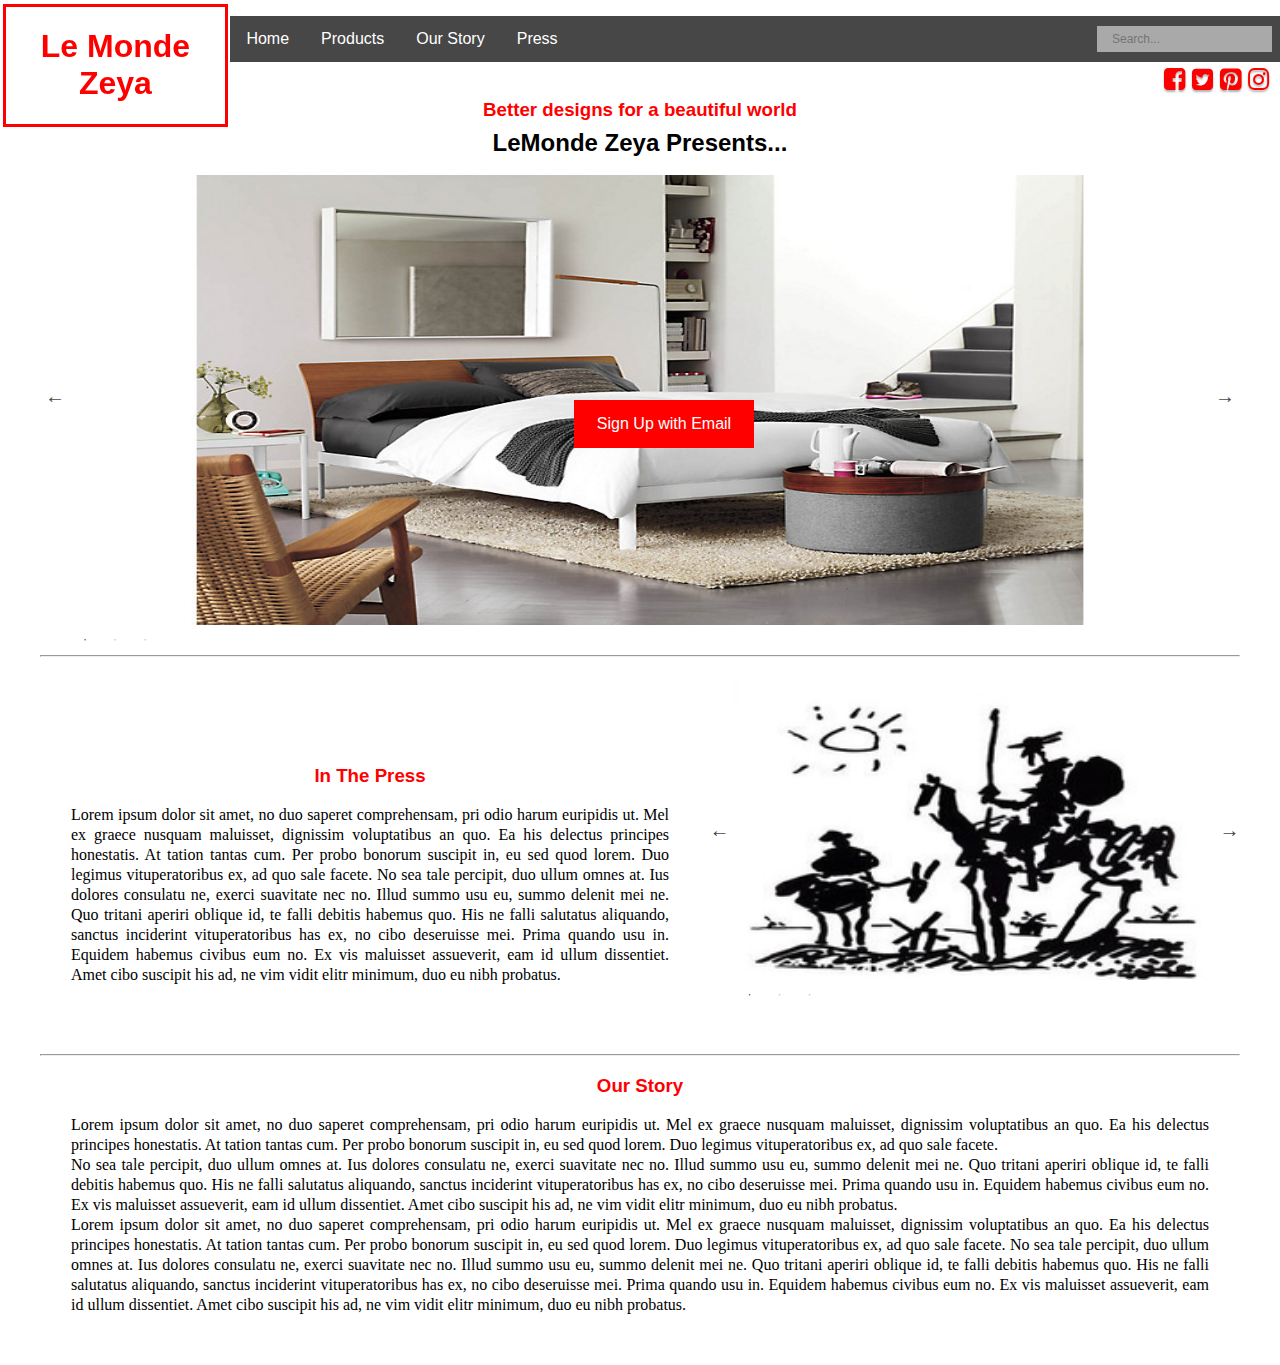
==== index-updated.html @ bb53a171 "added updated index (homepage) files, with fixed search and new styling" ====
<!DOCTYPE html>
<html>
<head>
  <meta charset="utf-8">
  <meta name="viewport" content="width=device-width, initial-scale=1">
	<title>Le Monde Zeya- Unique home decor products, from exclusive upcoming artists and designers</title>
	<link rel="stylesheet" type="text/css" href="font-awesome4/css/font-awesome.min.css">
  <link rel="stylesheet" type="text/css" href="slick/slick.css"/>
  <link rel="stylesheet" type="text/css" href="slick/slick-theme.css"/>
  <link rel="stylesheet" type="text/css" href="index-updated.css">
</head>

<body>
<div class="wrapper">
      <div class="background"> </div>

<nav>
<div class="title"><h1>Le Monde Zeya</h1></div>
<ul>
  <li><a href="index-updated.html">Home</a></li>
  <li><a href="product-page.html">Products</a></li>
  <li><a href="#ourStory">Our Story</a></li>
  <li><a href="#press">Press</a></li>
</ul>

  <input id="search" type="search" size="30" placeholder="Search..." />


<div class="social-media">
<a href="#"><i class="fa fa-facebook-square"></i></a>
<a href="#"><i class="fa fa-twitter-square"></i></a>
<a href="#"><i class="fa fa-pinterest-square"></i></a>
<a href="#"><i class="fa fa-instagram"></i></a>	
</div>
</nav> 

<div class="inner-wrapper">

  <h3>Better designs for a beautiful world</h3>
        <h2>LeMonde Zeya Presents...</h2>


  <div class="mainCarousel">
    <div><img src="IMAGES/PD_30478_ENV1.jpg"><a href="product-page.html"><div class="signUp">Sign Up with Email</div></a></div>
    <div><img src="IMAGES/IMG_2293.jpg"><a href="product-page.html"><div class="signUp">Sign Up with Email</div></a></div>
    <div><img src="IMAGES/IMG_4759.jpg"><a href="product-page.html"><div class="signUp">Sign Up with Email</div></a></div>
  </div>
  <hr>
  <div id="press">
  <h3>In The Press</h3>
  <p>
  Lorem ipsum dolor sit amet, no duo saperet comprehensam, pri odio harum euripidis ut. Mel ex graece nusquam maluisset, dignissim voluptatibus an quo. Ea his delectus principes honestatis. At tation tantas cum. Per probo bonorum suscipit in, eu sed quod lorem. Duo legimus vituperatoribus ex, ad quo sale facete.

  No sea tale percipit, duo ullum omnes at. Ius dolores consulatu ne, exerci suavitate nec no. Illud summo usu eu, summo delenit mei ne. Quo tritani aperiri oblique id, te falli debitis habemus quo. His ne falli salutatus aliquando, sanctus inciderint vituperatoribus has ex, no cibo deseruisse mei.

  Prima quando usu in. Equidem habemus civibus eum no. Ex vis maluisset assueverit, eam id ullum dissentiet. Amet cibo suscipit his ad, ne vim vidit elitr minimum, duo eu nibh probatus.
  </p>
  </div>

  <div class="smallCarousel">
    <div><img src="IMAGES/don-quixote--framed8x.jpg"></div>
    <div><img src="IMAGES/IMG_0291z.jpg"></div>
    <div><img src="IMAGES/IMG_4379x.jpg"></div>
  </div>
  <hr>
  <div id="ourStory">
  <h3>Our Story</h3>
  <p>
  Lorem ipsum dolor sit amet, no duo saperet comprehensam, pri odio harum euripidis ut. Mel ex graece nusquam maluisset, dignissim voluptatibus an quo. Ea his delectus principes honestatis. At tation tantas cum. Per probo bonorum suscipit in, eu sed quod lorem. Duo legimus vituperatoribus ex, ad quo sale facete.
  </p>
  <p> 
  No sea tale percipit, duo ullum omnes at. Ius dolores consulatu ne, exerci suavitate nec no. Illud summo usu eu, summo delenit mei ne. Quo tritani aperiri oblique id, te falli debitis habemus quo. His ne falli salutatus aliquando, sanctus inciderint vituperatoribus has ex, no cibo deseruisse mei. Prima quando usu in. Equidem habemus civibus eum no. Ex vis maluisset assueverit, eam id ullum dissentiet. Amet cibo suscipit his ad, ne vim vidit elitr minimum, duo eu nibh probatus.
  </p>
  <p> Lorem ipsum dolor sit amet, no duo saperet comprehensam, pri odio harum euripidis ut. Mel ex graece nusquam maluisset, dignissim voluptatibus an quo. Ea his delectus principes honestatis. At tation tantas cum. Per probo bonorum suscipit in, eu sed quod lorem. Duo legimus vituperatoribus ex, ad quo sale facete. No sea tale percipit, duo ullum omnes at. Ius dolores consulatu ne, exerci suavitate nec no. Illud summo usu eu, summo delenit mei ne. Quo tritani aperiri oblique id, te falli debitis habemus quo. His ne falli salutatus aliquando, sanctus inciderint vituperatoribus has ex, no cibo deseruisse mei. Prima quando usu in. Equidem habemus civibus eum no. Ex vis maluisset assueverit, eam id ullum dissentiet. Amet cibo suscipit his ad, ne vim vidit elitr minimum, duo eu nibh probatus.
  </p>

  </div>

<div class="clearfix"></div>
</div>
</div>

<script type="text/javascript" src="jquery-3.2.1.min.js"></script>
<script type="text/javascript" src="slick/slick.min.js"></script>
<script type="text/javascript" src="jquery.mark.js"></script>
<script type="text/javascript" src="index.js"></script>
</body>
</html>
---- index-updated.css ----
/*START WIDTH @1440px(laptop)*/

html, body, p {
    margin: 0;
    padding: 0;
}

body {
    font-family: sans-serif;
}

/* BEGIN NAV */
.title {
    display: inline-block;
    text-align: center;
    top: 4px;
    left: 3px;
    position: fixed;
    color: red;
    border: 3px solid red;
/*    margin: 2 0 0 0;*/
    width: 17.1%;
}

nav {
    display: block;
    z-index: 100;
    position: fixed;
}

ul {
    list-style-type: none;
    margin: 1 0 0 0;
    padding: 0;
    background-color: #474747;
    position: fixed;
    width: 82%;
    right: 0px;
}

li {
    float: left;
}

li a {
    display: inline-block;
    color: white;
    text-align: center;
    padding: 14px 16px;
    text-decoration: none;
}

li a:hover {
    color: white;
    background-color: red;
    text-decoration: none;
}

li a:visited {
    color: white;
}

/* BEGIN OF SEARCH */
#search {
    display: block;
    margin-top: 26px;
    top: 0;
    right: 8px;
    position: fixed;
    z-index: 400;
    background: 10px 6px darkgrey;
    border: 0 none;
    font: 12px Arial, Helvetica, Sans-serif;
    color: white;
    width: 175px;
    padding: 6px 15px 6px 15px;
    }

#search:focus {
	outline: 0;
}
/* END OF SEARCH */

.social-media {
    width: 150px;
    height: 100px;
    font-size: 25px;
    margin-top: 65px;
    margin-right: -34px;
    position: fixed;
    top: 0;
    right: 0;
}

i {
    color: red;
    text-shadow: 0 2px 2px rgba(0, 0, 0, 0.3);
}

/* END OF NAV */

.wrapper {
    position: relative;
    z-index: 5;
}

.inner-wrapper {
    width: 1200px;
    margin: 0 auto;
    padding-top: 80px;
}

h2, h3 {
    text-align: center;
}

h2 {
    margin-top: -10px;
    margin-bottom: 10px;
}

h3 {
    color:red;
}

a {
    color: blue;
    text-decoration: none;
}

a:hover {
    color: red;
    text-decoration: underline;
}

a:visited {
    color: purple;
}

span {color: blue;
}

p {
    font-family: "Sans-serif";
    font-size: 16px;
    color: black;
    line-height: 20px;
    text-align: justify;
    margin-left: 1px;
    margin-right: 1px;
}

.mainCarousel {
    width: 95%;
    display: block;
    margin: 0 auto;
    padding-top: 8px
}

.mainCarousel:focus {
	outline: 0;
}

.mainCarousel .slick-arrow::before {
    color: black;
}

.slick-dots {
    background-color: white;
}

.clearfix:after {
    content: "";
    display: block;
    clear: both;
}

.mainCarousel img {
    width: 100%;
    height: 450px;
}

.slick-slide img {
    width: 100%;
}

.smallCarousel img {
    width: 100%;
    height: 300px;
}

.smallCarousel {
    width: 40%;
    height: 300px;
    display: inline-block;
    right: -60px;
    margin-top: 15px;
}

.smallCarousel:focus {
	outline: 0;
}

.slick-prev.slick-arrow::before {
    color: black;
}

.slick-next.slick-arrow::before {
    color: black;
}

.signUp {
    background-color: red;
    color: white;
    padding: 15px;
    width: 150px;
    text-align: center;
    right: 40%;
    top: 50%;
    position: absolute;
}

#press {
    width: 50%;
    height: 300px;
    display: inline-block;
    padding-left: 30px;
}

#ourStory {
	padding-left: 30px;
	padding-right: 30px;
    margin-bottom: 50px;
}



/* tablet @768px */
@media all and (max-width: 768px) {

    body {
        background-color: #e6e6ff;
    }

    ul {
        width: 81.5%;
    }

    .mainCarousel {
        position: relative;
        top: 150px;
    }

    .smallCarousel {
        display: none;
    }

    #press {
        top: 175px;
        position: relative;
        width: 90%;
        display: block;
        margin: 20px;
        left: -30px;
    }

    #ourStory {
        top: 225px;
        position: relative;
        display: inline-block;
        width: 90%;
        margin: 20px;
        left: -30px;
    }

    hr {
        display: none;
    }

    .signUp {
        position: fixed;
        top: 190px;
        width: 100%;
        right: 0;
        z-index: 99;
    }






/* med. mobile @375 */
@media all and (max-width: 375px) {

    body {
        background-color: white;
    }

    .inner-wrapper {
        width: 100%;
        padding-top: 140px;
    }

    .title{
        width: 22%;
    }

    ul {
        width: 75%;
        margin: 14px 0px 0px 0px;
    }

    #search {
        margin-top: 108px;
        left: 94px;
    }

    .social-media {
        margin-top: 68px;
        margin-right: -30px;
    }

/*
@media all and (min-width: 360px) and (max-width: 767px) {
.title {
	top: 0;
	left: 0;
    display: block;
    color: red;
    background-color: white;
    width: 100%;
}

ul {
	top: 67px;
	right: 0;
	width: 100%;
}

#search {
    background: 10px 6px #444;
    border: 0 none;
    font: 25px Arial,Helvetica,Sans-serif;
    color: white;
    width: 100%;
    top: 83px;
    left: 0;
    padding: 6px 15px 6px 15px;
    display: inline-block;
    position: fixed;
    z-index: 400;
    }

.social-media {
    top: 40px;
    right: 0;
    display: inline-block;
    position: fixed;
    width: 100%;
    height: 50px;
    background-color: #444;
    text-align: center;
    padding-top: 8px;
}

i {
	color: white;
}*/

/*.mainCarousel {
    position: relative;
    top: 150px;
}

.smallCarousel {
    display: none;
}

#press {
    top: 175px;
    position: relative;
    width: 90%;
    display: block;
    margin: 20px;
    left: -30px;
}

#ourStory {
    top: 225px;
    position: relative;
    display: inline-block;
    width: 90%;
    margin: 20px;
    left: -30px;
}

hr {
    display: none;
}

.signUp {
    position: fixed;
    top: 190px;
    width: 100%;
    right: 0;
    z-index: 99;
}*/
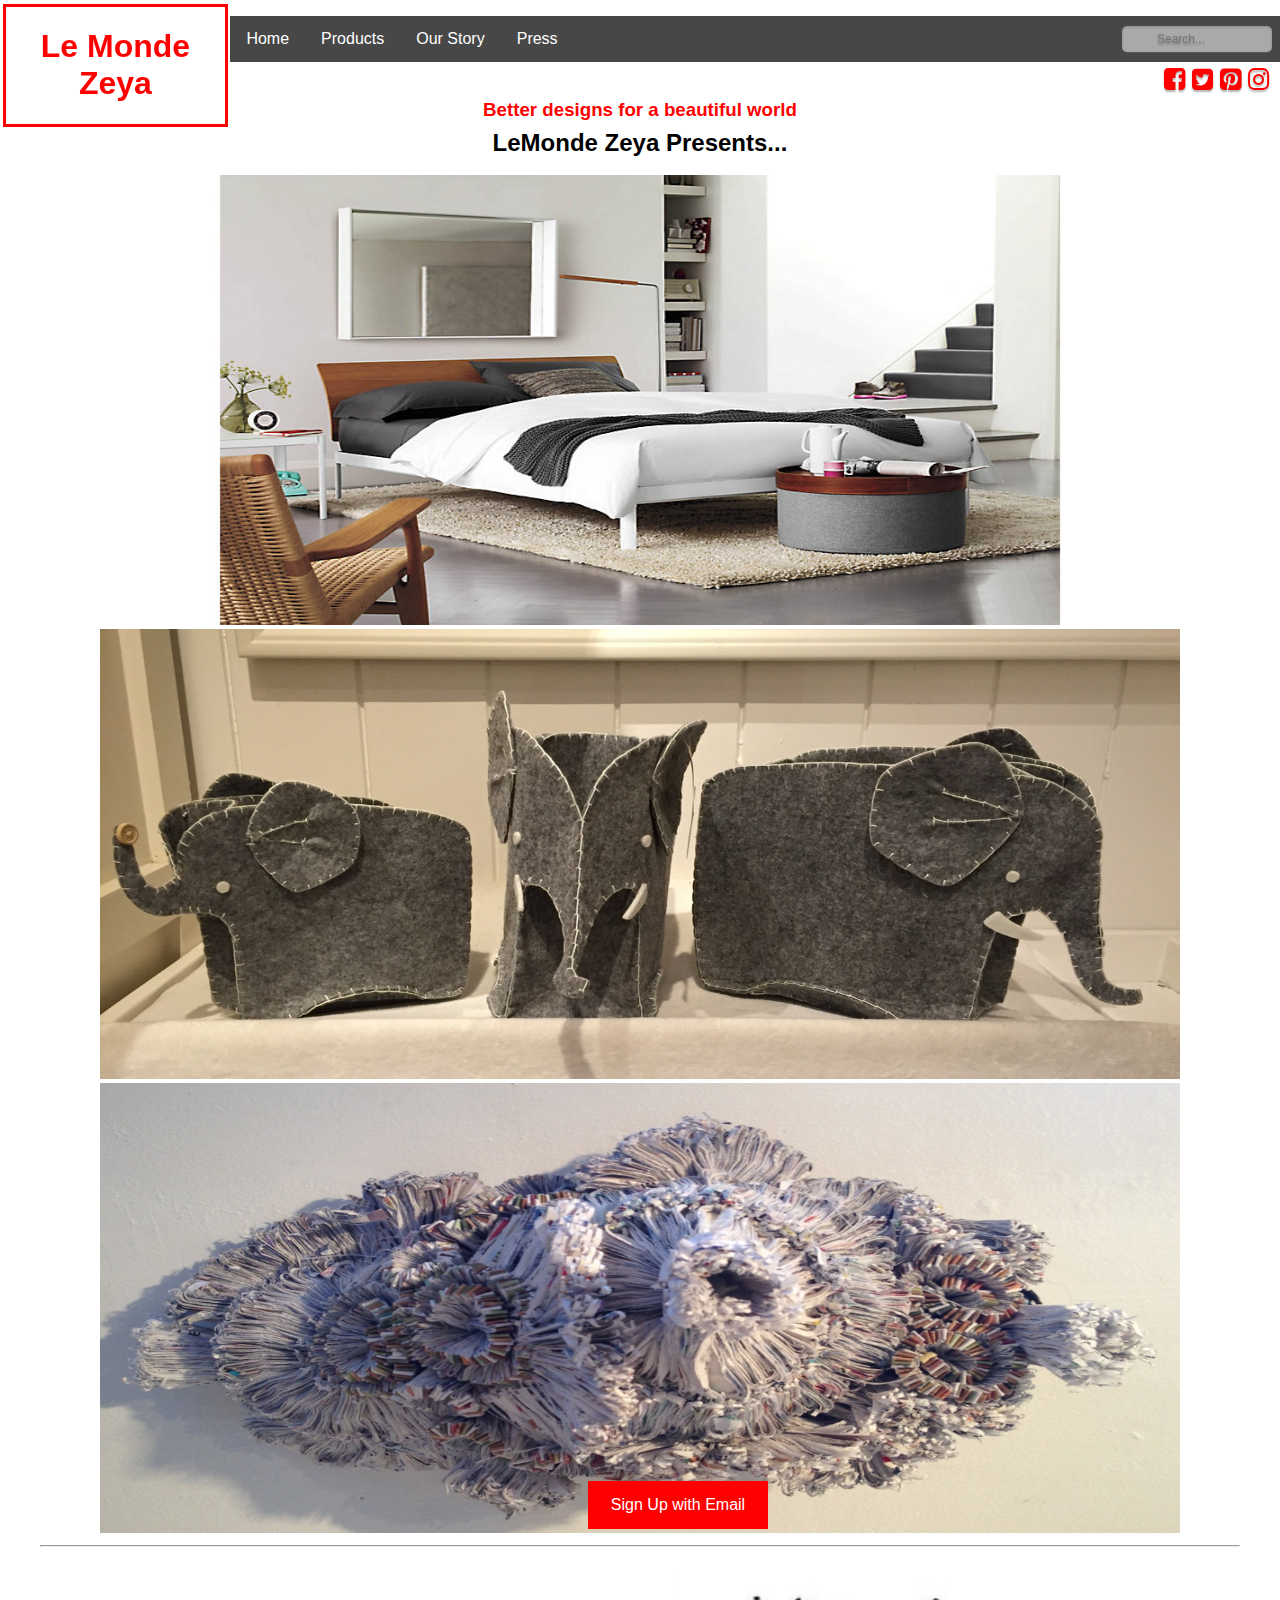
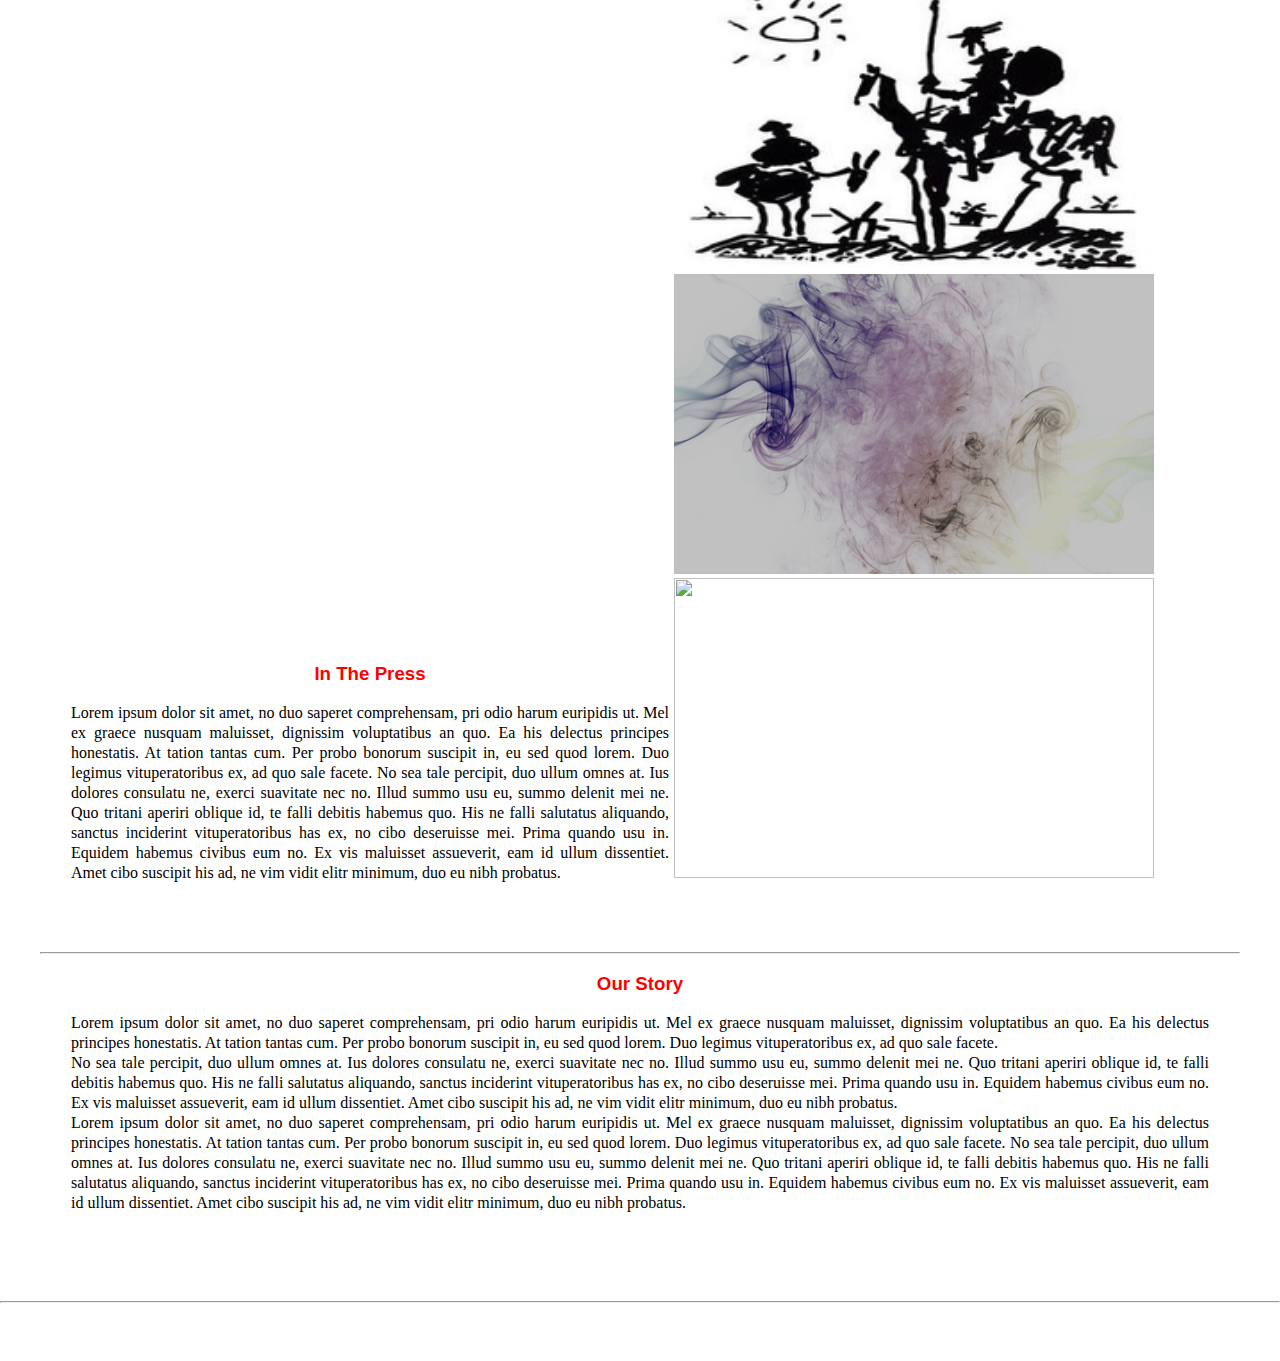
==== commit 770af05b: "updated styling for homepage and fixed homepage media query (phone display), addded media query (tab" ====
--- a/index-updated.html
+++ b/index-updated.html
@@ -1,88 +1,91 @@
 <!DOCTYPE html>
 <html>
-<head>
-  <meta charset="utf-8">
-  <meta name="viewport" content="width=device-width, initial-scale=1">
-	<title>Le Monde Zeya- Unique home decor products, from exclusive upcoming artists and designers</title>
-	<link rel="stylesheet" type="text/css" href="font-awesome4/css/font-awesome.min.css">
-  <link rel="stylesheet" type="text/css" href="slick/slick.css"/>
-  <link rel="stylesheet" type="text/css" href="slick/slick-theme.css"/>
-  <link rel="stylesheet" type="text/css" href="index-updated.css">
-</head>
+  <head>
+    <meta charset="utf-8">
+    <meta name="viewport" content="width=device-width, initial-scale=1">
+  	<title>Le Monde Zeya- Unique home decor products, from exclusive upcoming artists and designers</title>
+  	<link rel="stylesheet" type="text/css" href="font-awesome4/css/font-awesome.min.css">
+    <link rel="stylesheet" type="text/css" href="slick/slick.css"/>
+    <link rel="stylesheet" type="text/css" href="slick/slick-theme.css"/>
+    <link rel="stylesheet" type="text/css" href="index-updated.css">
+  </head>
 
-<body>
-<div class="wrapper">
+  <body>
+    <div class="wrapper">
       <div class="background"> </div>
 
-<nav>
-<div class="title"><h1>Le Monde Zeya</h1></div>
-<ul>
-  <li><a href="index-updated.html">Home</a></li>
-  <li><a href="product-page.html">Products</a></li>
-  <li><a href="#ourStory">Our Story</a></li>
-  <li><a href="#press">Press</a></li>
-</ul>
+      <nav>
+        <div class="title"><h1>Le Monde Zeya</h1></div>
+        <ul>
+          <li><a href="index-updated.html">Home</a></li>
+          <li><a href="product-page.html">Products</a></li>
+          <li><a href="#ourStory">Our Story</a></li>
+          <li><a href="#press">Press</a></li>
+        </ul>
 
-  <input id="search" type="search" size="30" placeholder="Search..." />
+        <input id="search" type="search" size="30" placeholder="Search..." />
 
+        <div class="social-media">
+          <a href="#"><i class="fa fa-facebook-square"></i></a>
+          <a href="#"><i class="fa fa-twitter-square"></i></a>
+          <a href="#"><i class="fa fa-pinterest-square"></i></a>
+          <a href="#"><i class="fa fa-instagram"></i></a>	
+        </div>
 
-<div class="social-media">
-<a href="#"><i class="fa fa-facebook-square"></i></a>
-<a href="#"><i class="fa fa-twitter-square"></i></a>
-<a href="#"><i class="fa fa-pinterest-square"></i></a>
-<a href="#"><i class="fa fa-instagram"></i></a>	
-</div>
-</nav> 
+        <div class="clear"></div>
+      </nav> 
 
-<div class="inner-wrapper">
-
-  <h3>Better designs for a beautiful world</h3>
+      <div class="inner-wrapper">
+        <h3>Better designs for a beautiful world</h3>
         <h2>LeMonde Zeya Presents...</h2>
 
+        <div class="mainCarousel">
+          <div><img src="IMAGES/PD_30478_ENV1.jpg"><a href="product-page.html"><div class="signUp">Sign Up with Email</div></a></div>
+          <div><img src="IMAGES/IMG_2293.jpg"><a href="product-page.html"><div class="signUp">Sign Up with Email</div></a></div>
+          <div><img src="IMAGES/IMG_4759.jpg"><a href="product-page.html"><div class="signUp">Sign Up with Email</div></a></div>
+        </div>
+        
+        <hr>
+        <div id="press">
+          <h3>In The Press</h3>
+          <p>
+          Lorem ipsum dolor sit amet, no duo saperet comprehensam, pri odio harum euripidis ut. Mel ex graece nusquam maluisset, dignissim voluptatibus an quo. Ea his delectus principes honestatis. At tation tantas cum. Per probo bonorum suscipit in, eu sed quod lorem. Duo legimus vituperatoribus ex, ad quo sale facete.
 
-  <div class="mainCarousel">
-    <div><img src="IMAGES/PD_30478_ENV1.jpg"><a href="product-page.html"><div class="signUp">Sign Up with Email</div></a></div>
-    <div><img src="IMAGES/IMG_2293.jpg"><a href="product-page.html"><div class="signUp">Sign Up with Email</div></a></div>
-    <div><img src="IMAGES/IMG_4759.jpg"><a href="product-page.html"><div class="signUp">Sign Up with Email</div></a></div>
-  </div>
-  <hr>
-  <div id="press">
-  <h3>In The Press</h3>
-  <p>
-  Lorem ipsum dolor sit amet, no duo saperet comprehensam, pri odio harum euripidis ut. Mel ex graece nusquam maluisset, dignissim voluptatibus an quo. Ea his delectus principes honestatis. At tation tantas cum. Per probo bonorum suscipit in, eu sed quod lorem. Duo legimus vituperatoribus ex, ad quo sale facete.
+          No sea tale percipit, duo ullum omnes at. Ius dolores consulatu ne, exerci suavitate nec no. Illud summo usu eu, summo delenit mei ne. Quo tritani aperiri oblique id, te falli debitis habemus quo. His ne falli salutatus aliquando, sanctus inciderint vituperatoribus has ex, no cibo deseruisse mei.
 
-  No sea tale percipit, duo ullum omnes at. Ius dolores consulatu ne, exerci suavitate nec no. Illud summo usu eu, summo delenit mei ne. Quo tritani aperiri oblique id, te falli debitis habemus quo. His ne falli salutatus aliquando, sanctus inciderint vituperatoribus has ex, no cibo deseruisse mei.
+          Prima quando usu in. Equidem habemus civibus eum no. Ex vis maluisset assueverit, eam id ullum dissentiet. Amet cibo suscipit his ad, ne vim vidit elitr minimum, duo eu nibh probatus.
+          </p>
+        </div>
 
-  Prima quando usu in. Equidem habemus civibus eum no. Ex vis maluisset assueverit, eam id ullum dissentiet. Amet cibo suscipit his ad, ne vim vidit elitr minimum, duo eu nibh probatus.
-  </p>
-  </div>
+        <div class="smallCarousel">
+          <div><img src="IMAGES/don-quixote--framed8x.jpg"></div>
+          <div><img src="IMAGES/IMG_0291z.jpg"></div>
+          <div><img src="IMAGES/IMG_4379x.jpg"></div>
+        </div>
 
-  <div class="smallCarousel">
-    <div><img src="IMAGES/don-quixote--framed8x.jpg"></div>
-    <div><img src="IMAGES/IMG_0291z.jpg"></div>
-    <div><img src="IMAGES/IMG_4379x.jpg"></div>
-  </div>
-  <hr>
-  <div id="ourStory">
-  <h3>Our Story</h3>
-  <p>
-  Lorem ipsum dolor sit amet, no duo saperet comprehensam, pri odio harum euripidis ut. Mel ex graece nusquam maluisset, dignissim voluptatibus an quo. Ea his delectus principes honestatis. At tation tantas cum. Per probo bonorum suscipit in, eu sed quod lorem. Duo legimus vituperatoribus ex, ad quo sale facete.
-  </p>
-  <p> 
-  No sea tale percipit, duo ullum omnes at. Ius dolores consulatu ne, exerci suavitate nec no. Illud summo usu eu, summo delenit mei ne. Quo tritani aperiri oblique id, te falli debitis habemus quo. His ne falli salutatus aliquando, sanctus inciderint vituperatoribus has ex, no cibo deseruisse mei. Prima quando usu in. Equidem habemus civibus eum no. Ex vis maluisset assueverit, eam id ullum dissentiet. Amet cibo suscipit his ad, ne vim vidit elitr minimum, duo eu nibh probatus.
-  </p>
-  <p> Lorem ipsum dolor sit amet, no duo saperet comprehensam, pri odio harum euripidis ut. Mel ex graece nusquam maluisset, dignissim voluptatibus an quo. Ea his delectus principes honestatis. At tation tantas cum. Per probo bonorum suscipit in, eu sed quod lorem. Duo legimus vituperatoribus ex, ad quo sale facete. No sea tale percipit, duo ullum omnes at. Ius dolores consulatu ne, exerci suavitate nec no. Illud summo usu eu, summo delenit mei ne. Quo tritani aperiri oblique id, te falli debitis habemus quo. His ne falli salutatus aliquando, sanctus inciderint vituperatoribus has ex, no cibo deseruisse mei. Prima quando usu in. Equidem habemus civibus eum no. Ex vis maluisset assueverit, eam id ullum dissentiet. Amet cibo suscipit his ad, ne vim vidit elitr minimum, duo eu nibh probatus.
-  </p>
+        <hr>
+        <div id="ourStory">
+          <h3>Our Story</h3>
+          <p>
+          Lorem ipsum dolor sit amet, no duo saperet comprehensam, pri odio harum euripidis ut. Mel ex graece nusquam maluisset, dignissim voluptatibus an quo. Ea his delectus principes honestatis. At tation tantas cum. Per probo bonorum suscipit in, eu sed quod lorem. Duo legimus vituperatoribus ex, ad quo sale facete.
+          </p>
+          <p> 
+          No sea tale percipit, duo ullum omnes at. Ius dolores consulatu ne, exerci suavitate nec no. Illud summo usu eu, summo delenit mei ne. Quo tritani aperiri oblique id, te falli debitis habemus quo. His ne falli salutatus aliquando, sanctus inciderint vituperatoribus has ex, no cibo deseruisse mei. Prima quando usu in. Equidem habemus civibus eum no. Ex vis maluisset assueverit, eam id ullum dissentiet. Amet cibo suscipit his ad, ne vim vidit elitr minimum, duo eu nibh probatus.
+          </p>
+          <p> Lorem ipsum dolor sit amet, no duo saperet comprehensam, pri odio harum euripidis ut. Mel ex graece nusquam maluisset, dignissim voluptatibus an quo. Ea his delectus principes honestatis. At tation tantas cum. Per probo bonorum suscipit in, eu sed quod lorem. Duo legimus vituperatoribus ex, ad quo sale facete. No sea tale percipit, duo ullum omnes at. Ius dolores consulatu ne, exerci suavitate nec no. Illud summo usu eu, summo delenit mei ne. Quo tritani aperiri oblique id, te falli debitis habemus quo. His ne falli salutatus aliquando, sanctus inciderint vituperatoribus has ex, no cibo deseruisse mei. Prima quando usu in. Equidem habemus civibus eum no. Ex vis maluisset assueverit, eam id ullum dissentiet. Amet cibo suscipit his ad, ne vim vidit elitr minimum, duo eu nibh probatus.
+          </p>
+        </div>
 
-  </div>
+        <div class="clearfix"></div>   
+      </div>
+      <hr>
+      <div id="footer"></div>
+    </div>
 
-<div class="clearfix"></div>
-</div>
-</div>
-
-<script type="text/javascript" src="jquery-3.2.1.min.js"></script>
-<script type="text/javascript" src="slick/slick.min.js"></script>
-<script type="text/javascript" src="jquery.mark.js"></script>
-<script type="text/javascript" src="index.js"></script>
-</body>
+    <script type="text/javascript" src="jquery-3.2.1.min.js"></script>
+    <script type="text/javascript" src="slick/slick.min.js"></script>
+    <script type="text/javascript" src="jquery.mark.js"></script>
+    <script type="text/javascript" src="index.js"></script>
+  
+  </body>
 </html>--- a/index-updated.css
+++ b/index-updated.css
@@ -1,5 +1,4 @@
 /*START WIDTH @1440px(laptop)*/
-
 html, body, p {
     margin: 0;
     padding: 0;
@@ -18,7 +17,6 @@
     position: fixed;
     color: red;
     border: 3px solid red;
-/*    margin: 2 0 0 0;*/
     width: 17.1%;
 }
 
@@ -59,28 +57,43 @@
 li a:visited {
     color: white;
 }
-
-/* BEGIN OF SEARCH */
+/*END NAV*/
+
+/*SEARCH */
 #search {
     display: block;
     margin-top: 26px;
-    top: 0;
     right: 8px;
     position: fixed;
-    z-index: 400;
+}
+
+input[type="search"] {
     background: 10px 6px darkgrey;
     border: 0 none;
     font: 12px Arial, Helvetica, Sans-serif;
-    color: white;
-    width: 175px;
-    padding: 6px 15px 6px 15px;
-    }
-
-#search:focus {
-	outline: 0;
-}
-/* END OF SEARCH */
-
+    color: #fff;
+    width: 150px;
+    padding: 6px 15px 6px 35px;
+    border-radius: 5px;
+    -webkit-border-radius: 5px;
+    -moz-border-radius: 5px;
+    text-shadow: 0 2px 2px rgba(0, 0, 0, 0.3);
+    -webkit-box-shadow: 0 1px 0 rgba(255, 255, 255, 0.1), 0 1px 3px rgba(0, 0, 0, 0.2) inset;
+    -moz-box-shadow: 0 1px 0 rgba(255, 255, 255, 0.1), 0 1px 3px rgba(0, 0, 0, 0.2) inset;
+    box-shadow: 0 1px 0 rgba(255, 255, 255, 0.1), 0 1px 3px rgba(0, 0, 0, 0.2) inset;
+    -webkit-transition: all 0.7s ease 0s;
+    -moz-transition: all 0.7s ease 0s;
+    -o-transition: all 0.7s ease 0s;
+    transition: all 0.7s ease 0s;
+}
+
+input[type="search"]:focus {
+    width: 200px;
+}
+/*END SEARCH*/
+
+
+/*SOCIAL MEDIA ICONS*/
 .social-media {
     width: 150px;
     height: 100px;
@@ -96,8 +109,7 @@
     color: red;
     text-shadow: 0 2px 2px rgba(0, 0, 0, 0.3);
 }
-
-/* END OF NAV */
+/*END SOCIAL*/
 
 .wrapper {
     position: relative;
@@ -108,6 +120,11 @@
     width: 1200px;
     margin: 0 auto;
     padding-top: 80px;
+    padding-bottom: 30px;
+}
+
+.clear {
+    clear: both;
 }
 
 h2, h3 {
@@ -151,7 +168,7 @@
 }
 
 .mainCarousel {
-    width: 95%;
+    width: 90%;
     display: block;
     margin: 0 auto;
     padding-top: 8px
@@ -233,68 +250,110 @@
     margin-bottom: 50px;
 }
 
+#footer {
+    padding-bottom: 50px;
+}
+
 
 
 /* tablet @768px */
 @media all and (max-width: 768px) {
 
-    body {
+    body, .slick-dots {
         background-color: #e6e6ff;
     }
 
+    .title {
+        width: 15%;
+        position: fixed;
+    }
+
     ul {
-        width: 81.5%;
+        width: 73.9%;
+        margin: 1 0 0 0;
+        left: 139px;
+        position: fixed;
+    }
+
+    #search {
+        right: 90px;
+        position: fixed;
+    }
+
+    .social-media {
+        margin-right: 45px;
+        position: fixed;
+    }
+
+    .inner-wrapper {
+        width: 100%;
     }
 
     .mainCarousel {
+        width: 85%;
+        margin-left: 55px
+    }
+
+    .mainCarousel img {
+        width: 100%;
+        height: 350px;
+    }
+
+    .smallCarousel {
+        margin: -50px 0px 0px 150px;
+    }
+
+    .signUp {
+        padding: 7px;
+        width: 75px;
+        right: 42%;
+    }
+
+    #press {
+        top: 20px;
         position: relative;
-        top: 150px;
-    }
-
-    .smallCarousel {
-        display: none;
-    }
-
-    #press {
-        top: 175px;
-        position: relative;
-        width: 90%;
+        width: 85%;
         display: block;
-        margin: 20px;
-        left: -30px;
+        margin: 28px;
     }
 
     #ourStory {
-        top: 225px;
+        top: 10px;
         position: relative;
         display: inline-block;
-        width: 90%;
-        margin: 20px;
-        left: -30px;
-    }
-
-    hr {
-        display: none;
-    }
-
-    .signUp {
-        position: fixed;
-        top: 190px;
-        width: 100%;
-        right: 0;
-        z-index: 99;
-    }
-
-
-
+        width: 85%;
+        margin: 28px;
+    }
 
 
 
 /* med. mobile @375 */
 @media all and (max-width: 375px) {
 
-    body {
+    body, .slick-dots {
         background-color: white;
+    }
+
+    .title {
+        width: 20%;
+        position: fixed;
+    }
+
+    ul {
+        width: 68%;
+        margin: 14px 0px 0px 0px;
+        left: 94px;
+        position: fixed;
+    }
+
+    #search {
+        margin-top: 108px;
+        left: 94px;
+    }
+
+    .social-media {
+        margin-top: 68px;
+        margin-right: 25px;
     }
 
     .inner-wrapper {
@@ -302,108 +361,44 @@
         padding-top: 140px;
     }
 
-    .title{
-        width: 22%;
-    }
-
-    ul {
-        width: 75%;
-        margin: 14px 0px 0px 0px;
-    }
-
-    #search {
-        margin-top: 108px;
-        left: 94px;
-    }
-
-    .social-media {
-        margin-top: 68px;
-        margin-right: -30px;
-    }
-
-/*
-@media all and (min-width: 360px) and (max-width: 767px) {
-.title {
-	top: 0;
-	left: 0;
-    display: block;
-    color: red;
-    background-color: white;
-    width: 100%;
-}
-
-ul {
-	top: 67px;
-	right: 0;
-	width: 100%;
-}
-
-#search {
-    background: 10px 6px #444;
-    border: 0 none;
-    font: 25px Arial,Helvetica,Sans-serif;
-    color: white;
-    width: 100%;
-    top: 83px;
-    left: 0;
-    padding: 6px 15px 6px 15px;
-    display: inline-block;
-    position: fixed;
-    z-index: 400;
-    }
-
-.social-media {
-    top: 40px;
-    right: 0;
-    display: inline-block;
-    position: fixed;
-    width: 100%;
-    height: 50px;
-    background-color: #444;
-    text-align: center;
-    padding-top: 8px;
-}
-
-i {
-	color: white;
-}*/
-
-/*.mainCarousel {
-    position: relative;
-    top: 150px;
-}
-
-.smallCarousel {
-    display: none;
-}
-
-#press {
-    top: 175px;
-    position: relative;
-    width: 90%;
-    display: block;
-    margin: 20px;
-    left: -30px;
-}
-
-#ourStory {
-    top: 225px;
-    position: relative;
-    display: inline-block;
-    width: 90%;
-    margin: 20px;
-    left: -30px;
-}
-
-hr {
-    display: none;
-}
-
-.signUp {
-    position: fixed;
-    top: 190px;
-    width: 100%;
-    right: 0;
-    z-index: 99;
-}*/
-
+    .mainCarousel {
+        width: 90%;
+        margin-top: 18px;
+        margin-left: 18px
+    }
+
+    .mainCarousel img {
+        width: 100%;
+        height: 200px;
+    }
+
+    .smallCarousel {
+        margin: 140px 0px 0px 0px;
+        width: 70%;
+    } 
+
+    .signUp {
+        font-size: 12px;
+        padding: 5px;
+        width: 104px;
+        right: 35%;
+        top: 13.75%;
+    }
+
+    #press {
+        /*top: 20px;
+        position: relative;
+       */ width: 86%;
+        display: block;
+        margin: 0px 0px 0px -5px;
+    }
+
+    #ourStory {
+        top: 20px;
+        position: relative;
+        display: inline-block;
+        width: 86%;
+        margin: 0px;
+    }
+
+
